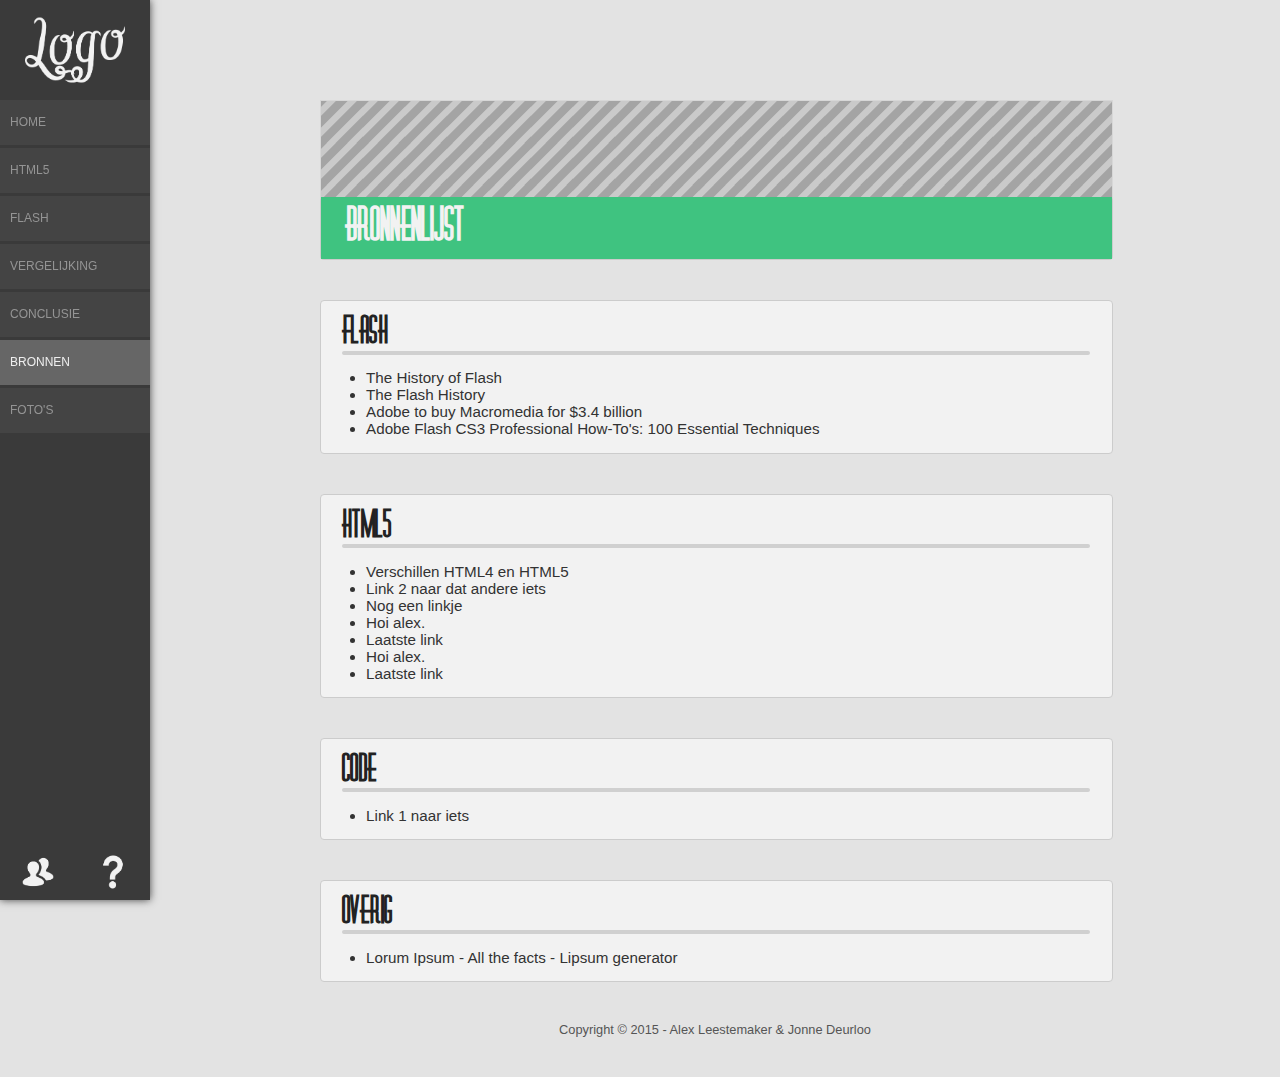
==== Website/about.html @ 64f31128 "Scroll en shit" ====
<!DOCTYPE html>
<html xmlns="http://www.w3.org/1999/xhtml" xml:lang="en" lang="en">
	<head>
		<!-- Something -->
		<meta charset="UTF-8">
		<meta name="author" content="J. M. Deurloo">	
		
		<!-- Load stylesheet used for website -->
		<link href="style/about.css" rel="stylesheet" type="text/css">
		<!-- Load stylesheet used for menubar -->
		<link href="menu.css" rel="stylesheet" type="text/css">	
		<link href="main.css" rel="stylesheet" type="text/css">	

		<!-- Load jquery script -->	
		<script src="jquery-1.11.2.min.js"></script>
		<!-- Load script used for website -->
		<script src="script/about.js"></script>
		
		<title> About </title>
	</head>
	
	<body>
		<div id="container">
			<!-- Menu on the left -->
			<div id="menu_bar">
				<div id="logo"><a id="index_link" href="index.html"><img src="images/logo.png" alt="logo"></a></div>
				
				<!-- Menu itself -->
				<div id="menu">
					<ul>
						<li><a href="index.html">HOME</a></li>
						<li><a href="html5.html">HTML5</a></li>
						<li><a href="flash.html">FLASH</a></li>
						<li><a href="compare.html">VERGELIJKING</a></li>
						<li><a href="conclusion.html">CONCLUSIE</a></li>
						<li class="active"><a href="about.html">BRONNEN</a></li>
						<li><a href="photos.html">FOTO'S</a></li>				
					</ul>
				</div>

				<!-- Few options on the bottom; contact and help/info -->
				<div id="info">
					<ul>
						<li><a href="contact.html"><img src="images/contact.png" alt="contact_img"></a></li
						><li><a href="http://www.cs.uu.nl/docs/vakken/b2wt/" target="_blank"><img src="images/help.png" alt="help_img"></a></li>
					</ul>						
				</div>						
			</div>
			
			<div id="content">
				<div id="content_wrapper">
					<!-- Image on top of page -->
					<div id="content_image"></div>

					<!-- Explain the list -->
					<div id="introduction" class="block">
						<h1> Bronnenlijst </h1>
					</div>
						
					<!-- Resources used for flash -->
					<div class="block">
						<h2> Flash </h2>
						<ul>
							<li><a href="http://www.adobe.com/macromedia/events/john_gay/"> The History of Flash </a></li>
							<li><a href="http://www.flashmagazine.com/news/detail/the_flash_history/"> The Flash History </a></li>
							<li><a href="http://news.cnet.com/Adobe-to-buy-Macromedia-for-3.4-billion/2100-1014_3-5674501.html"> Adobe to buy Macromedia for $3.4 billion </a></li>
							<li><a href="http://books.google.nl/books?id=ZshrkM5INSkC&amp;pg=PT30&amp;redir_esc=y#v=onepage&amp;q&amp;f=false"> Adobe Flash CS3 Professional How-To's: 100 Essential Techniques </a></li>						
						</ul>
					</div>
					
					<!-- Resources used for HTML5 -->
					<div class="block">
						<h2> HTML5 </h2>
						<ul>
							<li><a href="http://www.w3.org/TR/html5-diff">Verschillen HTML4 en HTML5 </a></li>
							<li><a href="https://github.com/JonneDeurloo/FLASHvsHTML/graphs/contributors?from=2015-02-15&amp;to=2015-02-20&amp;type=a">Link 2 naar dat andere iets </a></li>
							<li><a href="https://github.com/JonneDeurloo/FLASHvsHTML/graphs/contributors?from=2015-02-15&amp;to=2015-02-20&amp;type=a">Nog een linkje </a></li>
							<li><a href="https://github.com/JonneDeurloo/FLASHvsHTML/graphs/contributors?from=2015-02-15&amp;to=2015-02-20&amp;type=a"> Hoi alex. </a></li>
							<li><a href="https://github.com/JonneDeurloo/FLASHvsHTML/graphs/contributors?from=2015-02-15&amp;to=2015-02-20&amp;type=a"> Laatste link </a></li>
							<li><a href="https://github.com/JonneDeurloo/FLASHvsHTML/graphs/contributors?from=2015-02-15&amp;to=2015-02-20&amp;type=a"> Hoi alex. </a></li>
							<li><a href="https://github.com/JonneDeurloo/FLASHvsHTML/graphs/contributors?from=2015-02-15&amp;to=2015-02-20&amp;type=a"> Laatste link </a></li>
						</ul>
					</div>

					<!-- Resources used for Code -->
					<div class="block">
						<h2> Code </h2>
						<ul>
							<li><a href="https://github.com/JonneDeurloo/FLASHvsHTML/graphs/contributors?from=2015-02-15&amp;to=2015-02-20&amp;type=a">Link 1 naar iets </a></li>
						</ul>
					</div>

					<!-- Resources used for others -->
					<div class="block">
						<h2> Overig </h2>
						<ul>
							<li><a href="http://nl.lipsum.com/"> Lorum Ipsum - All the facts - Lipsum generator </a></li>
						</ul>
					</div>

					<div id="footer">
						Copyright &copy; 2015 - <a href="contact.html"> Alex Leestemaker </a> &amp; <a href="contact.html"> Jonne Deurloo </a>
					</div>
				</div>
			</div>
		</div>
	</body>
</html>
---- Website/style/about.css ----
/* Style sheet for About */

/* ----------- Content ----------- */

#content_wrapper {
	width: 50%;
	margin: 0 auto;
	padding-top: 100px;
	padding-bottom: 40px;
}

.block {
	background-color: #F2F2F2;
	width: 100%;
	position: relative;
	margin-bottom: 40px;
}


.block h1 {	
	background-color: #3FC380;
	color: #F2F2F2;
	display: block;
	font-family: "Diner-Fatt", sans-serif;
	font-size: 2.6em;
	line-height: 1.5em;
	height: 1.5em;
	padding-left: 0.6em;
}

.block h2 {	
	color: #222;
	font-family: "Diner-Fatt", sans-serif;
	font-size: 2.2em;
	line-height: 1em;
	height: 1em;
	padding: 0.4em 0.6em 0.1em 0.6em;
}

.block h2:after {
    content:' ';
    display: block;
    border: 2px solid #d0d0d0;
    border-radius: 4px;
    -webkit-border-radius: 4px;
    -moz-border-radius: 4px;
    box-shadow: inset 0 1px 1px rgba(0, 0, 0, .05);
    -webkit-box-shadow: inset 0 1px 1px rgba(0, 0, 0, .05);
    -moz-box-shadow: inset 0 1px 1px rgba(0, 0, 0, .05);
}


.block p {
	color: #333;
	font-family: "Arial Narrow", sans-serif;
	font-size: 0.95em;
	padding: 1em 1.8em;
	text-indent: 1em;
}

.block br:after {
	text-indent: 1em;
}

.block ul {
	color: #333;
	font-family: "Arial Narrow", sans-serif;
	font-size: 0.95em;
	padding: 1em 3em;
}

.block a {
	text-decoration: none;
	color: #333;
}

.block a:hover {
	color: #666;	
}


/* Make responsive for screens with a max-width 1280px */
@media all and (max-width: 1280px) {

	#content_wrapper{
		width: 70%;
	}
}

/* Make responsive for screens with a max-width 1024px */
@media all and (max-width: 1024px) {

	#content_wrapper{
		width: 80%;
	}
}
---- Website/menu.css ----
/* ----------- Menu bar ----------- */
#menu_bar {
	position: fixed;
	height: 100%;
	width: 150px;
	background-color: #3a3a3a;
	box-shadow: 0px 0px 8px #444;
	z-index: 100;
}

#logo {
	height: 100px;
	width: 150px;
}

#logo a {
	width: 100%;
	height: 100%;
	display: block;
	text-decoration: none;
	color: #F2F2F2;
	text-align: center;
}

#logo img {
	width: 100px;
	position: relative;
    top: 50%;
    transform: translateY(-50%);
}

#menu {
	color: #B3B3B3;
	font-family: "Helvetica", "Arial", sans-serif;
	font-size: 0.75em;
}

#menu ul {
	text-decoration: none;
	line-height: 45px;
}

#menu li {
	width: 150px;
	height: 45px;
	background-color: #444444;
	margin-bottom: 3px;
	list-style-type: none;
}

#menu a {
	display: block;
	text-decoration: none;
	padding-left: 10px;
	color: #949494;
	transition: all 0.2s ease 0s;
}

#menu a:hover {
	color: #eeeeee;
	background-color: #666666;
	font-size: 1.2em;
}

#menu .active a{
	color: #eeeeee;
	background-color: #666666;
}

#info {
	position: fixed;
	bottom: 0;
	width: 150px;
	display: inline;
}

#info li {
	display: inline-block;
	width: 75px;
	text-align: center;
}

#info img {
	width: 36px;
	height: 36px;
	margin-bottom: 6px;
	transition: margin-bottom 0.4s ease-out;
}

#info img:hover {
	margin-bottom: 9px;
}
---- Website/main.css ----
/* Main CSS for every page */

/* Font Matchbook // Generated by Font Squirrel */
@font-face {
    font-family: 'Matchbook';
    src: url('fonts/Matchbook/matchbook-webfont.eot');
    src: url('fonts/Matchbook/matchbook-webfont.eot?#iefix') format('embedded-opentype'),
         url('fonts/Matchbook/matchbook-webfont.woff2') format('woff2'),
         url('fonts/Matchbook/matchbook-webfont.woff') format('woff'),
         url('fonts/Matchbook/matchbook-webfont.ttf') format('truetype'),
		 url('fonts/Matchbook/matchbook-webfont.svg#matchbookregular') format('svg');
    font-weight: normal;
    font-style: normal;
}

/* Font Diner-Fatt // Generated by Font Squirrel */
@font-face {
    font-family: 'Diner-Fatt';
    src: url('fonts/Diner-Fatt/Diner-Fatt-webfont.eot');
    src: url('fonts/Diner-Fatt/Diner-Fatt-webfont.eot?#iefix') format('embedded-opentype'),
         url('fonts/Diner-Fatt/Diner-Fatt-webfont.woff') format('woff'),
         url('fonts/Diner-Fatt/Diner-Fatt-webfont.ttf') format('truetype'),
         url('fonts/Diner-Fatt/Diner-Fatt-webfont.svg#diner-fattregular') format('svg');
    font-weight: normal;
    font-style: normal;
}

* {
	margin: 0;
	padding: 0;
	border: 0;
}

body {
    bottom: 0;
    background-color: #E3E3E3;
}

hr {
    display: block;
    height: 2px;
    border: 0;
    border-top: 1px solid #CCC;
    border-bottom: 1px solid #EEE;
    margin: 0.5em 0;
    padding: 0;
}

/* -------- Content -------- */
#content {
    margin-left: 150px;
}

#content_image {
    width: 100%;
    height: 100px;
    background-color: #B3B3B3;
    background-image: url('images/background.png');
    background-repeat: repeat;
    opacity: 0.5;
    border-style: solid;
    border-width: 1px;
    border-color: #CCC;
    margin-bottom: -5px;
}

.block {
    background-color: #F2F2F2;
    width: 100%;
    position: relative;
    margin-bottom: 40px;
    border: 1px;
    border-radius: 4px;
    border-style: solid;
    border-width: 1px;
    border-color: #CCC;
}

#introduction.block {
    border-top-style: none;
}

.block h1 { 
    background-color: #3FC380;
    color: #F2F2F2;
    display: block;
    font-family: "Diner-Fatt", sans-serif;
    font-size: 2.6em;
    line-height: 1.5em;
    height: 1.5em;
    padding-left: 0.6em;
}

.block h2 { 
    color: #222;
    font-family: "Diner-Fatt", sans-serif;
    font-weight: bold;
    letter-spacing: 0.5px;
    font-size: 2.2em;
    line-height: 1em;
    height: 1em;
    padding: 0.4em 0.6em 0.1em 0.6em;
}

.block h2:after {
    content:' ';
    display: block;
    border: 2px solid #d0d0d0;
    border-radius: 4px;
    -webkit-border-radius: 4px;
    -moz-border-radius: 4px;
    box-shadow: inset 0 1px 1px rgba(0, 0, 0, .05);
    -webkit-box-shadow: inset 0 1px 1px rgba(0, 0, 0, .05);
    -moz-box-shadow: inset 0 1px 1px rgba(0, 0, 0, .05);
}

.block h3 {
    color: #222;
    font-family: "Arial", "Helvetica", sans-serif;
    font-size: 1em;
    font-weight: bold;
    line-height: 1em;
    height: 1em;
    padding: 0.1em 0.6em 0em 1.6em; 
}

.block p {
    color: #333;
    font-family: "Arial Narrow", sans-serif;
    font-size: 0.95em;
    padding: 1em 1.8em;
    text-indent: 1em;
}

.block br:after {
    text-indent: 1em;
}

.block p.code {
    color: #222;
    background-color: #BBB;
    font-family: "Courier New";
    font-size: 0.8em;
    margin: 0 1.8em;
    text-indent: 0;
    border-radius: 5px;
}

.code span {
    color: #BBB;
}

#top_menu {
    position: relative;
    z-index: 10;
}

#top_menu li {
    display: inline-block;
    width: 20%;
    text-align: center;
    vertical-align: top;
    height: 2em;
}   

#top_menu li a {
    padding: 0.3em 0;
    background-color: #555;
    display: block;
    text-decoration: none;
    font-family: "Arial Narrow", sans-serif;
    font-size: 0.95em;
    color: #BBB;
    transition: all 0.2s ease 0s;
}

#top_menu li a:hover {
    color: #F2F2F2;
    padding: 0.4em 0;
    background-color: #777;
}

a.resource {
    text-decoration: none;
    color: #07984E;
}

a.resource:hover {
    color: #3FC380;
}

#arrowup {
    width: 42px;
    height: 42px;
    background-color: #777;
    position: fixed;
    right: 15px;
    bottom: 15px;
    text-align: center;
    cursor: pointer;
    border-radius: 3px;
    transition: margin 0.2s ease 0s;
}

#arrowup img {
    position: relative;
    top: 50%;
    transform: translateY(-50%);
    width: 65%;
}

#arrowup:hover {
    margin-bottom: 3px;
}

#footer {
    position:relative;
    width:100%;
    text-align: center;
    font-family: "Arial Narrow", sans-serif;
    font-size: 0.8em;
    color: #555;
}

#footer a {
    text-decoration: none;
    color: #555;
}

#footer a:hover {
    color: #3FC380;
}
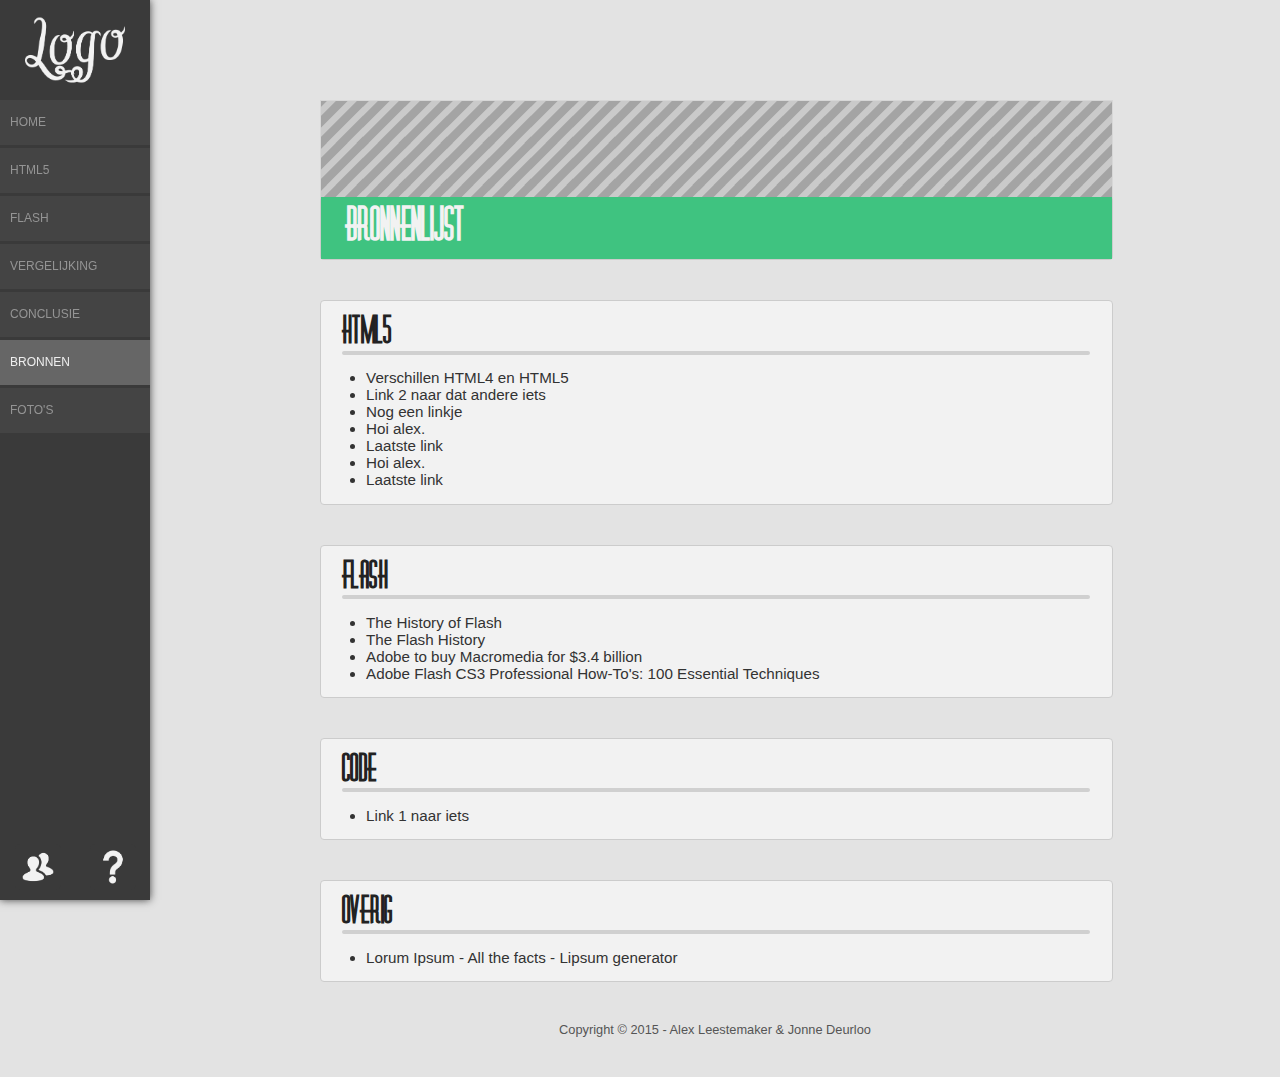
==== commit 308a19f0: "Verbeterd bron, extra tekst, nog wat dingen..?" ====
--- a/Website/about.html
+++ b/Website/about.html
@@ -8,13 +8,15 @@
 		<!-- Load stylesheet used for website -->
 		<link href="style/about.css" rel="stylesheet" type="text/css">
 		<!-- Load stylesheet used for menubar -->
-		<link href="menu.css" rel="stylesheet" type="text/css">	
-		<link href="main.css" rel="stylesheet" type="text/css">	
+		<link href="style/menu.css" rel="stylesheet" type="text/css">	
+		<link href="style/main.css" rel="stylesheet" type="text/css">	
 
 		<!-- Load jquery script -->	
-		<script src="jquery-1.11.2.min.js"></script>
+		<script src="libraries/jquery-1.11.2.min.js"></script>
+		<script src="libraries/jquery-1.11.3.ui.min.js"></script>
 		<!-- Load script used for website -->
 		<script src="script/about.js"></script>
+		<script src="script/main.js"></script>
 		
 		<title> About </title>
 	</head>
@@ -57,20 +59,9 @@
 						<h1> Bronnenlijst </h1>
 					</div>
 						
-					<!-- Resources used for flash -->
-					<div class="block">
-						<h2> Flash </h2>
-						<ul>
-							<li><a href="http://www.adobe.com/macromedia/events/john_gay/"> The History of Flash </a></li>
-							<li><a href="http://www.flashmagazine.com/news/detail/the_flash_history/"> The Flash History </a></li>
-							<li><a href="http://news.cnet.com/Adobe-to-buy-Macromedia-for-3.4-billion/2100-1014_3-5674501.html"> Adobe to buy Macromedia for $3.4 billion </a></li>
-							<li><a href="http://books.google.nl/books?id=ZshrkM5INSkC&amp;pg=PT30&amp;redir_esc=y#v=onepage&amp;q&amp;f=false"> Adobe Flash CS3 Professional How-To's: 100 Essential Techniques </a></li>						
-						</ul>
-					</div>
-					
 					<!-- Resources used for HTML5 -->
 					<div class="block">
-						<h2> HTML5 </h2>
+						<h2 id="HTML5"> HTML5 </h2>
 						<ul>
 							<li><a href="http://www.w3.org/TR/html5-diff">Verschillen HTML4 en HTML5 </a></li>
 							<li><a href="https://github.com/JonneDeurloo/FLASHvsHTML/graphs/contributors?from=2015-02-15&amp;to=2015-02-20&amp;type=a">Link 2 naar dat andere iets </a></li>
@@ -82,9 +73,20 @@
 						</ul>
 					</div>
 
+					<!-- Resources used for flash -->
+					<div class="block">
+						<h2 id="Flash"> Flash </h2>
+						<ul>
+							<li><a href="http://www.adobe.com/macromedia/events/john_gay/"> The History of Flash </a></li>
+							<li><a href="http://www.flashmagazine.com/news/detail/the_flash_history/"> The Flash History </a></li>
+							<li><a href="http://news.cnet.com/Adobe-to-buy-Macromedia-for-3.4-billion/2100-1014_3-5674501.html"> Adobe to buy Macromedia for $3.4 billion </a></li>
+							<li><a href="http://books.google.nl/books?id=ZshrkM5INSkC&amp;pg=PT30&amp;redir_esc=y#v=onepage&amp;q&amp;f=false"> Adobe Flash CS3 Professional How-To's: 100 Essential Techniques </a></li>						
+						</ul>
+					</div>
+
 					<!-- Resources used for Code -->
 					<div class="block">
-						<h2> Code </h2>
+						<h2 id="Code"> Code </h2>
 						<ul>
 							<li><a href="https://github.com/JonneDeurloo/FLASHvsHTML/graphs/contributors?from=2015-02-15&amp;to=2015-02-20&amp;type=a">Link 1 naar iets </a></li>
 						</ul>
@@ -92,9 +94,52 @@
 
 					<!-- Resources used for others -->
 					<div class="block">
-						<h2> Overig </h2>
+						<h2 id="Overig"> Overig </h2>
 						<ul>
 							<li><a href="http://nl.lipsum.com/"> Lorum Ipsum - All the facts - Lipsum generator </a></li>
+						</ul>
+					</div>
+
+					<div id="leftindex">
+						<h3> Index </h3>
+
+						<ul>
+							<li><a href="index.html"> HOME </a></li>
+							<li><a href="html5.html"> HTML5 </a>
+								<ul>
+									<li><a href="html5.html#Geschiedenis"> Geschiedenis </a></li>
+									<li><a href="html5.html#Geschiedenis"> Geschiedenis </a></li>
+									<li><a href="html5.html#Geschiedenis"> Geschiedenis </a></li>
+									<li><a href="html5.html#Geschiedenis"> Geschiedenis </a></li>
+								</ul>
+							</li>
+
+							<li><a href="flash.html"> FLASH </a>
+								<ul>
+									<li><a href="flash.html#Geschiedenis"> Geschiedenis </a></li>
+									<li><a href="flash.html#Werking"> Werking </a></li>
+									<li><a href="flash.html#ActionScript"> ActionScript </a></li>
+									<li><a href="flash.html#Toepassingen"> Toepassingen </a></li>
+									<li><a href="flash.html#Bronnen"> Bronnen </a></li>
+								</ul>
+							</li>
+							<li><a href="compare.html"> VERGELIJKING </a></li>
+							<li><a href="conclusion"> CONCLUSIE </a>
+								<ul>
+									<li><a href="conclusion.html#HTML5"> HTML5 </a></li>
+									<li><a href="conclusion.html#Flash"> Flash </a></li>
+									<li><a href="conclusion.html#Conclusie"> Eind conclusie </a></li>
+								</ul>
+							</li>
+							<li><a href="about.html"> BRONNEN </a>
+								<ul>
+									<li><a href="about.html#HTML5"> HTML5 </a></li>
+									<li><a href="about.html#Flash"> Flash </a></li>
+									<li><a href="about.html#Code"> Code </a></li>
+									<li><a href="about.html#Overig"> Overig </a></li>
+								</ul>
+							</li>
+							<li><a href="photos.html"> FOTO'S </a></li>
 						</ul>
 					</div>
 
--- a/Website/style/menu.css
+++ b/Website/style/menu.css
@@ -0,0 +1,104 @@
+/* ----------- Menu bar ----------- */
+#menu_bar {
+	position: fixed;
+	height: 100%;
+	width: 150px;
+	background-color: #3a3a3a;
+	box-shadow: 0px 0px 8px #444;
+	z-index: 100;
+}
+
+#logo {
+	height: 100px;
+	width: 150px;
+}
+
+#logo a {
+	width: 100%;
+	height: 100%;
+	display: block;
+	text-decoration: none;
+	color: #F2F2F2;
+	text-align: center;
+}
+
+#logo img {
+	width: 100px;
+	position: relative;
+    top: 50%;
+    transform: translateY(-50%);
+}
+
+#menu {
+	color: #B3B3B3;
+	font-family: "Helvetica", "Arial", sans-serif;
+	font-size: 0.75em;
+}
+
+#menu ul {
+	text-decoration: none;
+	line-height: 45px;
+}
+
+#menu ul li {
+	width: 150px;
+	height: 45px;
+	background-color: #444444;
+	margin-bottom: 3px;
+	list-style-type: none;
+}
+
+#menu a {
+	display: block;
+	text-decoration: none;
+	padding-left: 10px;
+	color: #949494;
+	transition: all 0.2s ease 0s;
+}
+
+#menu a:hover {
+	color: #eeeeee;
+	background-color: #666666;
+	font-size: 1.2em;
+}
+
+#menu .active a {
+	color: #eeeeee;
+	background-color: #666666;
+	pointer-events: none;
+}
+
+#info {
+	position: fixed;
+	bottom: 0;
+	width: 150px;
+	display: inline;
+}
+
+#info li {
+	display: inline-block;
+	width: 75px;
+	text-align: center;
+}
+
+#info img {
+	width: 36px;
+	height: 36px;
+	border-style: solid;
+	border-width: 5px;
+	border-color: #3a3a3a;
+	border-radius: 5px;
+	margin-bottom: 6px;
+	transition: margin-bottom 0.4s ease-out;
+}
+
+#info img:hover {
+	margin-bottom: 9px;
+}
+
+#info li.active img{
+	background-color: #666;
+	border-color: #666;
+	pointer-events: none;
+	dragable: u;
+}--- a/Website/style/main.css
+++ b/Website/style/main.css
@@ -0,0 +1,325 @@
+/* Main CSS for every page */
+
+/* Font Diner-Fatt // Generated by Font Squirrel */
+@font-face {
+    font-family: 'Diner-Fatt';
+    src: url('../fonts/Diner-Fatt/Diner-Fatt-webfont.eot');
+    src: url('../fonts/Diner-Fatt/Diner-Fatt-webfont.eot?#iefix') format('embedded-opentype'),
+         url('../fonts/Diner-Fatt/Diner-Fatt-webfont.woff') format('woff'),
+         url('../fonts/Diner-Fatt/Diner-Fatt-webfont.ttf') format('truetype'),
+         url('../fonts/Diner-Fatt/Diner-Fatt-webfont.svg#diner-fattregular') format('svg');
+    font-weight: normal;
+    font-style: normal;
+}
+
+* {
+	margin: 0;
+	padding: 0;
+	border: 0;
+}
+
+body {
+    bottom: 0;
+    background-color: #E3E3E3;
+}
+
+hr {
+    display: block;
+    height: 2px;
+    border: 0;
+    border-top: 1px solid #CCC;
+    border-bottom: 1px solid #EEE;
+    margin: 0.5em 0;
+    padding: 0;
+}
+
+/* -------- Content -------- */
+#content {
+    margin-left: 150px;
+}
+
+#content_image {
+    width: 100%;
+    height: 100px;
+    background-color: #B3B3B3;
+    background-image: url('../images/background.png');
+    background-repeat: repeat;
+    opacity: 0.5;
+    border-style: solid;
+    border-width: 1px;
+    border-color: #CCC;
+    margin-bottom: -5px;
+}
+
+.block {
+    background-color: #F2F2F2;
+    width: 100%;
+    position: relative;
+    margin-bottom: 40px;
+    border: 1px;
+    border-radius: 4px;
+    border-style: solid;
+    border-width: 1px;
+    border-color: #CCC;
+}
+
+#introduction.block {
+    border-top-style: none;
+}
+
+.block h1 { 
+    background-color: #3FC380;
+    color: #F2F2F2;
+    display: block;
+    font-family: "Diner-Fatt", sans-serif;
+    font-size: 2.6em;
+    line-height: 1.5em;
+    height: 1.5em;
+    padding-left: 0.6em;
+}
+
+.block h2 { 
+    color: #222;
+    font-family: "Diner-Fatt", sans-serif;
+    font-weight: bold;
+    letter-spacing: 0.5px;
+    font-size: 2.2em;
+    line-height: 1em;
+    height: 1em;
+    padding: 0.4em 0.6em 0.1em 0.6em;
+}
+
+.block h2:after {
+    content:' ';
+    display: block;
+    border: 2px solid #d0d0d0;
+    border-radius: 4px;
+    -webkit-border-radius: 4px;
+    -moz-border-radius: 4px;
+    box-shadow: inset 0 1px 1px rgba(0, 0, 0, .05);
+    -webkit-box-shadow: inset 0 1px 1px rgba(0, 0, 0, .05);
+    -moz-box-shadow: inset 0 1px 1px rgba(0, 0, 0, .05);
+}
+
+.block h3 {
+    color: #222;
+    font-family: "Arial", "Helvetica", sans-serif;
+    font-size: 0.95em;
+    font-weight: bold;
+    line-height: 1em;
+    height: 1em;
+    padding: 0.1em 0.6em 0em 1.6em; 
+}
+
+.block p {
+    color: #333;
+    font-family: "Arial Narrow", sans-serif;
+    font-size: 0.95em;
+    padding: 1em 1.8em;
+    text-indent: 1em;
+}
+
+.block br:after {
+    text-indent: 1em;
+}
+
+.block p.code {
+    color: #222;
+    background-color: #BBB;
+    font-family: "Courier New";
+    font-size: 0.8em;
+    margin: 0 1.8em;
+    text-indent: 0;
+    border-radius: 5px;
+}
+
+.block a.inside_link {
+    text-decoration: none;
+    color: #07984E;
+    font-style: italic;
+}
+
+.block a.inside_link:hover {
+    color: #3FC380;
+}
+
+.code span {
+    padding-left: 2ch;
+}
+
+#top_menu {
+    position: relative;
+    z-index: 10;
+}
+
+#top_menu li {
+    display: inline-block;
+    width: 20%;
+    text-align: center;
+    vertical-align: top;
+    height: 2em;
+}   
+
+#top_menu li a {
+    padding: 0.3em 0;
+    background-color: #555;
+    display: block;
+    text-decoration: none;
+    font-family: "Arial Narrow", sans-serif;
+    font-size: 0.95em;
+    color: #BBB;
+    transition: all 0.2s ease 0s;
+}
+
+#top_menu li a:hover {
+    color: #F2F2F2;
+    padding: 0.4em 0;
+    background-color: #777;
+}
+
+a.resource {
+    text-decoration: none;
+    color: #07984E;
+}
+
+a.resource:hover {
+    color: #3FC380;
+}
+
+#resource_list {
+    padding: 1em 1.8em;
+    list-style-type: none;
+    font-family: "Arial Narrow", sans-serif;
+    font-size: .95em;
+    color: #333;
+}
+
+#resource_list li:hover {
+    cursor: pointer;
+    color: #666;
+}
+
+#arrowup {
+    width: 42px;
+    height: 42px;
+    background-color: #777;
+    position: fixed;
+    bottom: 15px;
+    text-align: center;
+    cursor: pointer;
+    border-radius: 3px;
+    transition: margin 0.2s ease 0s;
+}
+
+#arrowup img {
+    position: relative;
+    top: 50%;
+    transform: translateY(-50%);
+    width: 65%;
+}
+
+#arrowup:hover {
+    margin-bottom: 3px;
+}
+
+ul.sources li{
+    padding-left: 10em;
+}
+
+#footer {
+    position:relative;
+    width:100%;
+    text-align: center;
+    font-family: "Arial Narrow", sans-serif;
+    font-size: 0.8em;
+    color: #555;
+}
+
+#footer a {
+    text-decoration: none;
+    color: #555;
+}
+
+#footer a:hover {
+    color: #3FC380;
+}
+
+/* ----- CSS for the LeftIndex ----- */
+#leftindex {
+    position: fixed;
+    top: 0;
+    bottom: 0;
+    right: 0;
+    width: 15em;
+    background-color: #C3C3C3;
+    box-shadow: 0px 0px 8px #444;
+    z-index: 100;
+    padding-top: 2em;
+}
+
+#leftindex h3 {
+    font-family: "Diner-Fatt", sans-serif;
+    font-size: 4em;
+    color: #F2F2F2;
+    text-align: center;
+    padding: 0 0.2em;
+}
+
+#leftindex h3:after {
+    content:' ';
+    display: block;
+    border: 2px solid #d0d0d0;
+    border-radius: 4px;
+    -webkit-border-radius: 4px;
+    -moz-border-radius: 4px;
+    box-shadow: inset 0 1px 1px rgba(0, 0, 0, .05);
+    -webkit-box-shadow: inset 0 1px 1px rgba(0, 0, 0, .05);
+    -moz-box-shadow: inset 0 1px 1px rgba(0, 0, 0, .05);
+}
+
+#leftindex {
+    color: #333;
+    font-family: "Helvetica", "Arial", sans-serif;
+    font-size: 0.75em;
+}
+
+#leftindex ul {
+    padding-top: 2em;
+    text-decoration: none;
+    line-height: 1.75em;
+    list-style-type: none;
+}
+
+#leftindex li a {
+    padding-left: 1.5em;
+}
+
+#leftindex ul li ul {
+    padding-top: 0;
+}
+
+#leftindex ul li ul li {
+    width: 15em;
+    height: 1.75em;
+    margin-bottom: 3px;
+    padding-left: 1.5em;
+    border-radius: 1em;
+}
+
+#leftindex a {
+    display: block;
+    text-decoration: none;
+    padding-left: 10px;
+    color: #333;
+    transition: all 0.2s ease 0s;
+}
+
+#leftindex li a:hover {
+    color: #eeeeee;
+    background-color: #666666;
+    font-size: 1.2em;
+}
+
+#leftindex ul li ul li a:hover {
+    border-radius: 1em;
+}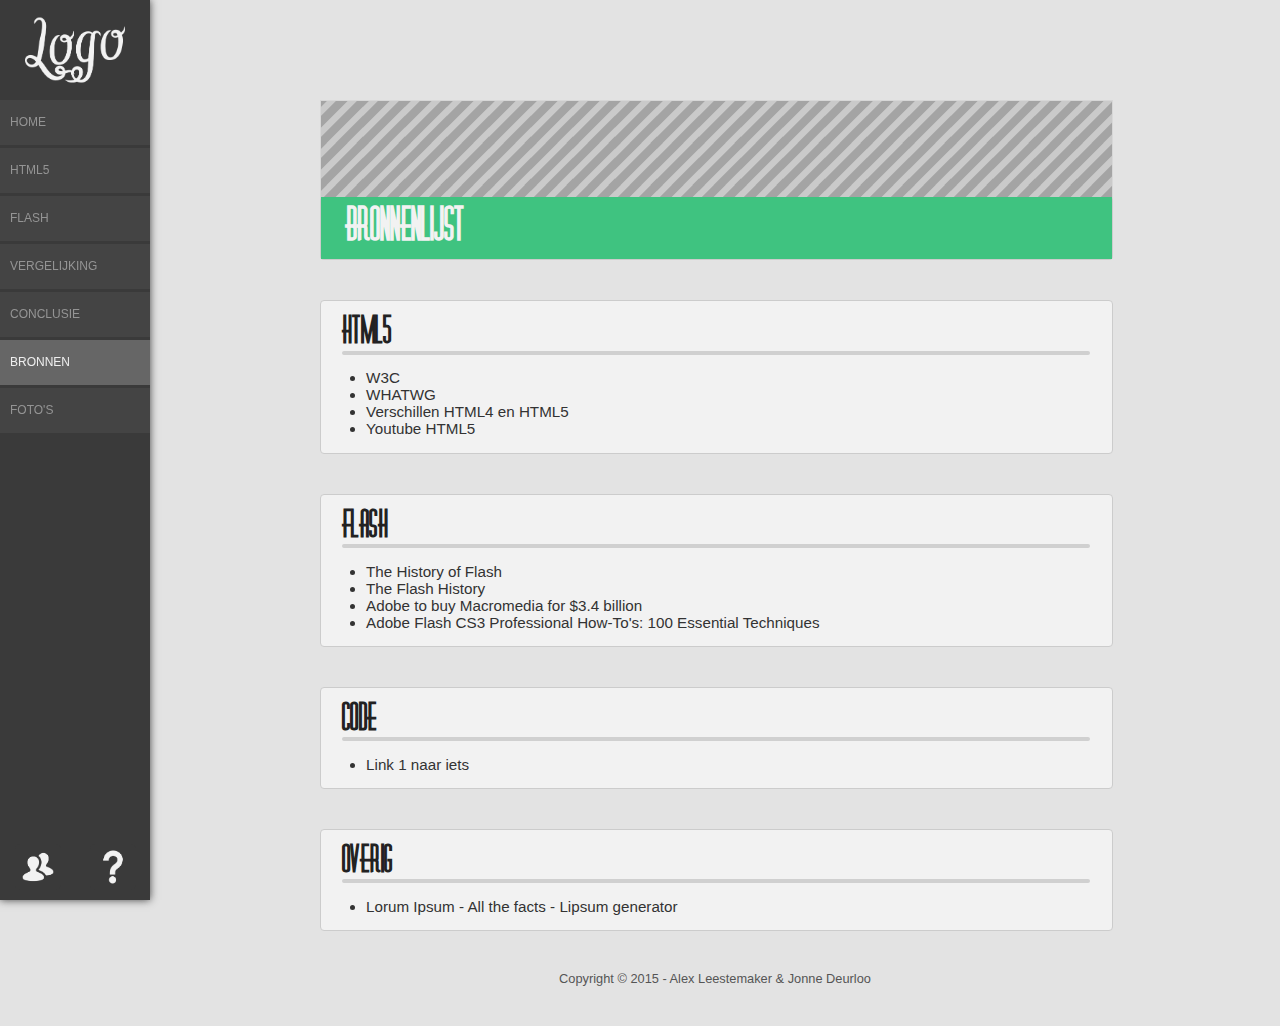
==== commit e19a43eb: "Added sources to about" ====
--- a/Website/about.html
+++ b/Website/about.html
@@ -63,13 +63,10 @@
 					<div class="block">
 						<h2 id="HTML5"> HTML5 </h2>
 						<ul>
-							<li><a href="http://www.w3.org/TR/html5-diff">Verschillen HTML4 en HTML5 </a></li>
-							<li><a href="https://github.com/JonneDeurloo/FLASHvsHTML/graphs/contributors?from=2015-02-15&amp;to=2015-02-20&amp;type=a">Link 2 naar dat andere iets </a></li>
-							<li><a href="https://github.com/JonneDeurloo/FLASHvsHTML/graphs/contributors?from=2015-02-15&amp;to=2015-02-20&amp;type=a">Nog een linkje </a></li>
-							<li><a href="https://github.com/JonneDeurloo/FLASHvsHTML/graphs/contributors?from=2015-02-15&amp;to=2015-02-20&amp;type=a"> Hoi alex. </a></li>
-							<li><a href="https://github.com/JonneDeurloo/FLASHvsHTML/graphs/contributors?from=2015-02-15&amp;to=2015-02-20&amp;type=a"> Laatste link </a></li>
-							<li><a href="https://github.com/JonneDeurloo/FLASHvsHTML/graphs/contributors?from=2015-02-15&amp;to=2015-02-20&amp;type=a"> Hoi alex. </a></li>
-							<li><a href="https://github.com/JonneDeurloo/FLASHvsHTML/graphs/contributors?from=2015-02-15&amp;to=2015-02-20&amp;type=a"> Laatste link </a></li>
+							<li><a href="http://www.w3.org/">W3C</a></li>
+							<li><a href="http://www.whatwg.org/">WHATWG</a></li>
+							<li><a href="http://www.w3.org/TR/html5-diff">Verschillen HTML4 en HTML5</a></li>
+							<li><a href="http://www.youtube.com/html5">Youtube HTML5</a></li>
 						</ul>
 					</div>
 
@@ -108,9 +105,9 @@
 							<li><a href="html5.html"> HTML5 </a>
 								<ul>
 									<li><a href="html5.html#Geschiedenis"> Geschiedenis </a></li>
-									<li><a href="html5.html#Geschiedenis"> Geschiedenis </a></li>
-									<li><a href="html5.html#Geschiedenis"> Geschiedenis </a></li>
-									<li><a href="html5.html#Geschiedenis"> Geschiedenis </a></li>
+									<li><a href="html5.html#Vernieuwing"> Vernieuwing </a></li>
+									<li><a href="html5.html#Gebruik"> Gebruik </a></li>
+									<li><a href="html5.html#Bronnen"> Bronnen </a></li>
 								</ul>
 							</li>
 
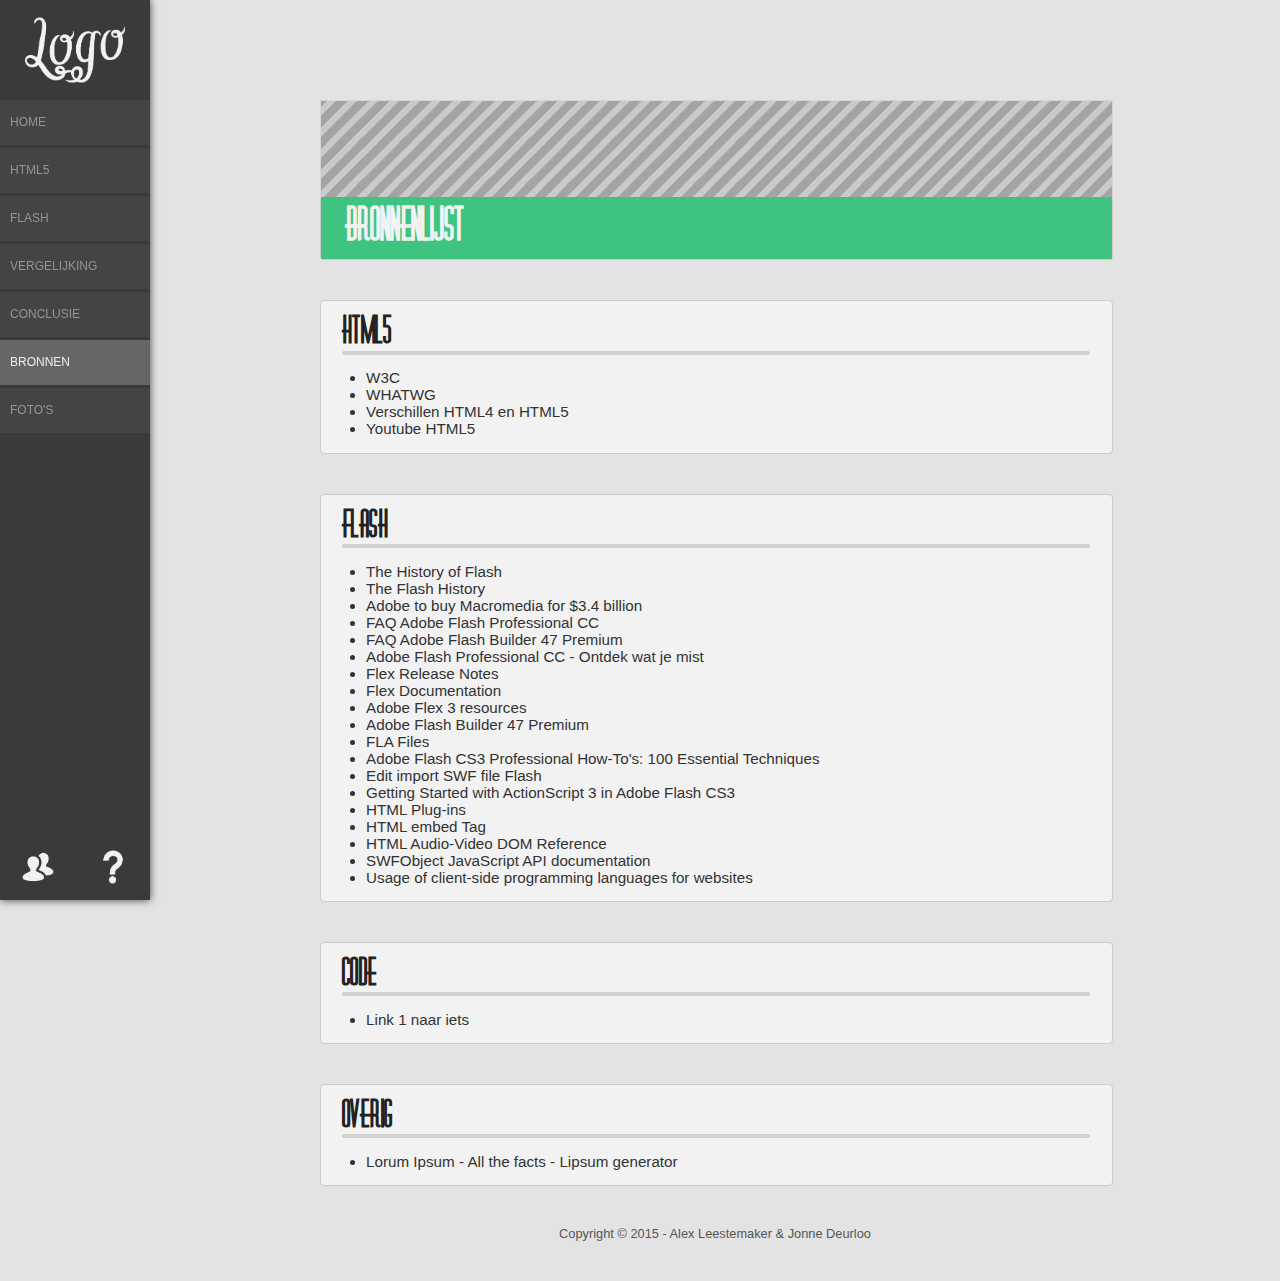
==== commit cd9a7bcf: "FLASHBRONNENVOORJONNEN" ====
--- a/Website/about.html
+++ b/Website/about.html
@@ -77,7 +77,22 @@
 							<li><a href="http://www.adobe.com/macromedia/events/john_gay/"> The History of Flash </a></li>
 							<li><a href="http://www.flashmagazine.com/news/detail/the_flash_history/"> The Flash History </a></li>
 							<li><a href="http://news.cnet.com/Adobe-to-buy-Macromedia-for-3.4-billion/2100-1014_3-5674501.html"> Adobe to buy Macromedia for $3.4 billion </a></li>
-							<li><a href="http://books.google.nl/books?id=ZshrkM5INSkC&amp;pg=PT30&amp;redir_esc=y#v=onepage&amp;q&amp;f=false"> Adobe Flash CS3 Professional How-To's: 100 Essential Techniques </a></li>						
+							<li><a href="https://helpx.adobe.com/nl/flash/faq.html">FAQ Adobe Flash Professional CC</a></li>
+							<li><a href="http://www.adobe.com/nl/products/flash-builder/faq.html">FAQ Adobe Flash Builder 47 Premium</a></li>
+							<li><a href="http://www.adobe.com/nl/products/flash/versions.html">Adobe Flash Professional CC - Ontdek wat je mist</a></li>
+							<li><a href="https://www.adobe.com/support/documentation/en/flex/updater2/releasenotes.html">Flex Release Notes</a></li>
+							<li><a href="http://www.adobe.com/support/documentation/en/flex/2/install.html">Flex Documentation</a></li>
+							<li><a href="http://www.adobe.com/support/documentation/en/flex/flex3.html">Adobe Flex 3 resources</a></li>
+							<li><a href="http://www.adobe.com/products/flash-builder.html">Adobe Flash Builder 47 Premium</a></li>
+							<li><a href="http://www.mediacollege.com/adobe/flash/files/fla.html">FLA Files</a></li>
+							<li><a href="http://books.google.nl/books?id=ZshrkM5INSkC&amp;pg=PT30&amp;redir_esc=y#v=onepage&amp;q&amp;f=false"> Adobe Flash CS3 Professional How-To's: 100 Essential Techniques </a></li>
+							<li><a href="https://helpx.adobe.com/flash/kb/edit-import-swf-file-flash.html">Edit import SWF file Flash</a></li>
+							<li><a href="http://www.senocular.com/flash/tutorials/as3withflashcs3/">Getting Started with ActionScript 3 in Adobe Flash CS3</a></li>
+							<li><a href="https://helpx.adobe.com/flash/kb/edit-import-swf-file-flash.html">HTML Plug-ins</a></li>
+							<li><a href="http://www.w3schools.com/tags/tag_embed.asp">HTML embed Tag</a></li>
+							<li><a href="http://www.w3schools.com/tags/ref_av_dom.asp">HTML Audio-Video DOM Reference</a></li>
+							<li><a href="https://code.google.com/p/swfobject/wiki/api">SWFObject JavaScript API documentation</a></li>
+							<li><a href="http://w3techs.com/technologies/overview/client_side_language/all">Usage of client-side programming languages for websites</a></li>
 						</ul>
 					</div>
 
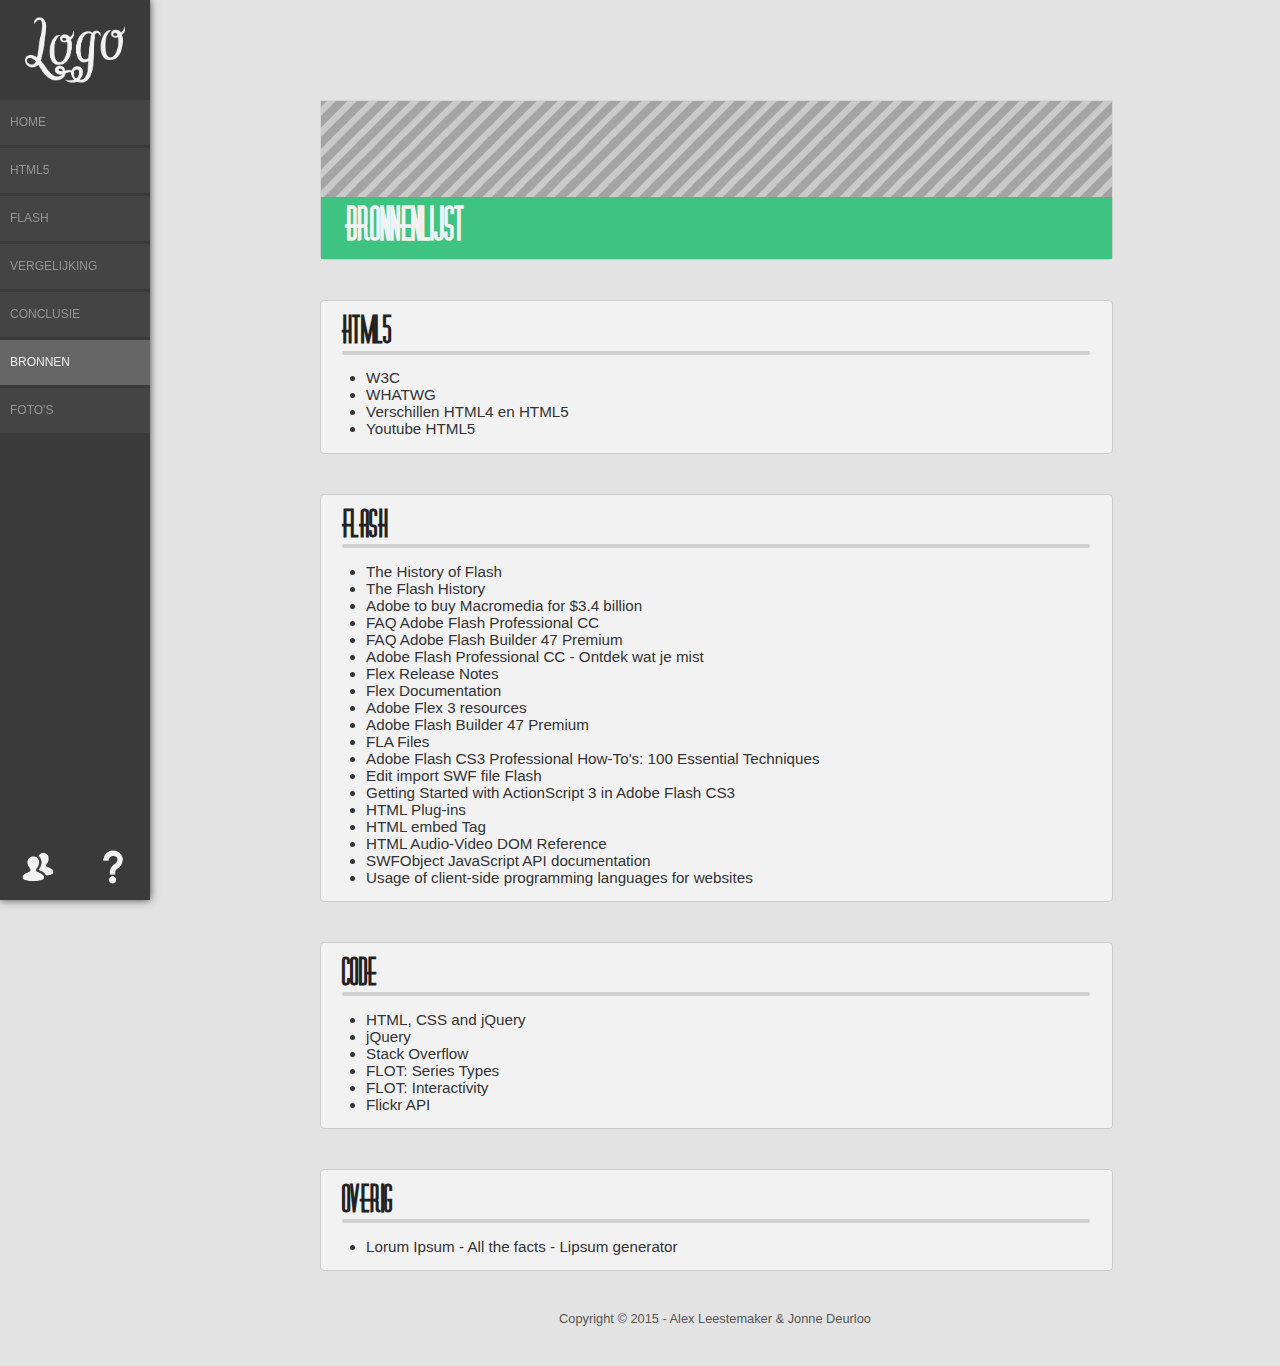
==== commit a48c5b99: "Merge" ====
--- a/Website/about.html
+++ b/Website/about.html
@@ -100,7 +100,12 @@
 					<div class="block">
 						<h2 id="Code"> Code </h2>
 						<ul>
-							<li><a href="https://github.com/JonneDeurloo/FLASHvsHTML/graphs/contributors?from=2015-02-15&amp;to=2015-02-20&amp;type=a">Link 1 naar iets </a></li>
+							<li><a href="http://www.w3schools.com/"> HTML, CSS and jQuery </a></li>
+							<li><a href="http://jquery.com/"> jQuery </a></li>
+							<li><a href="http://stackoverflow.com/"> Stack Overflow </a></li>
+							<li><a href="http://www.flotcharts.org/flot/examples/series-types/index.html"> FLOT: Series Types </a></li>
+							<li><a href="http://www.flotcharts.org/flot/examples/interacting/index.html"> FLOT: Interactivity </a></li>
+							<li><a href="http://api.jquery.com/jquery.getjson/"> Flickr API </a></li>
 						</ul>
 					</div>
 
